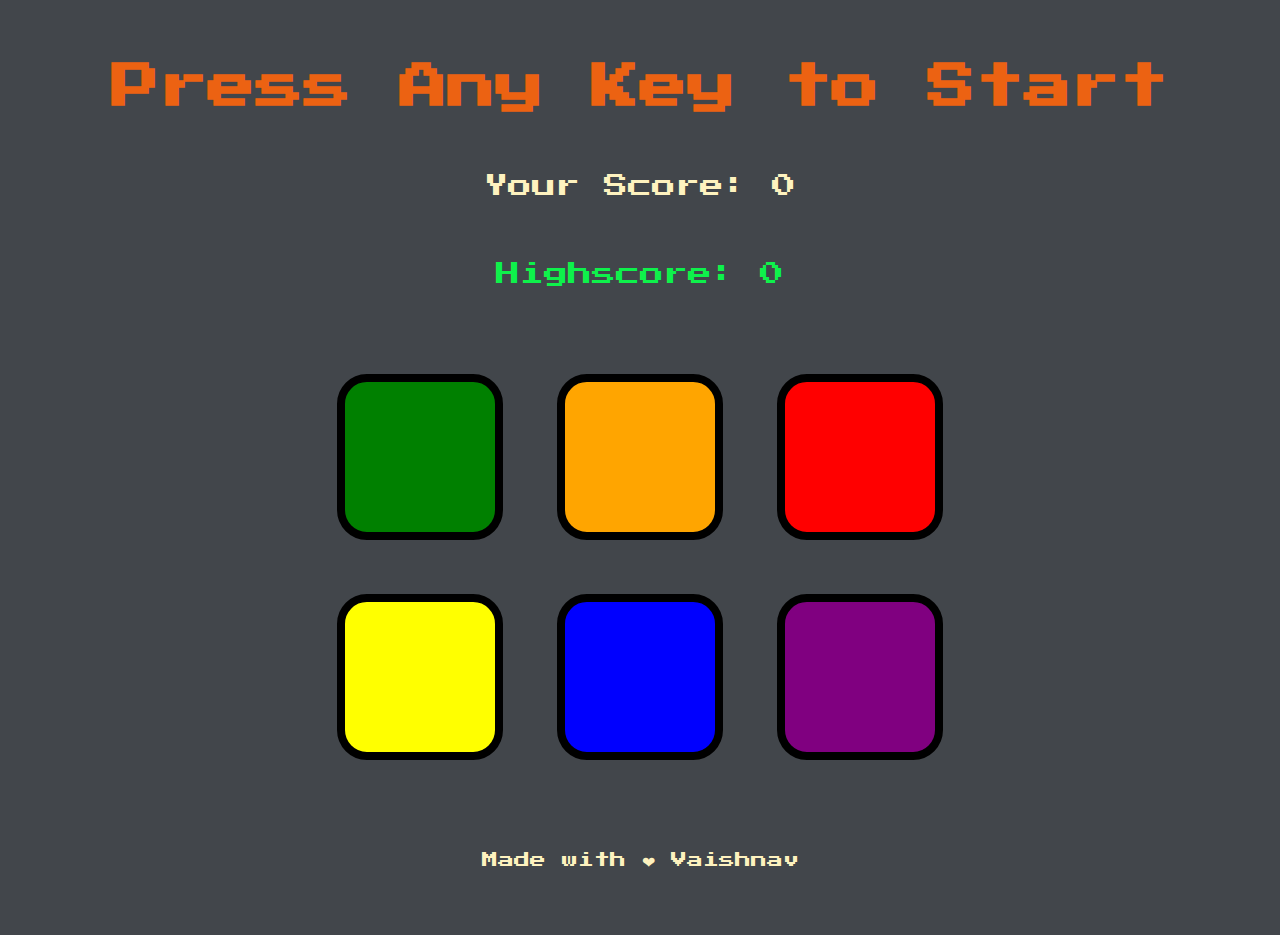
==== index.html @ cf635e68 "Add files via upload" ====
<!DOCTYPE html>
<html lang="en" dir="ltr">

<head>
  <meta charset="utf-8">
  <title>Memory Enhancer</title>
  <link rel="stylesheet" href="styles.css">
  <link href="https://fonts.googleapis.com/css?family=Press+Start+2P" rel="stylesheet">
</head>

<body>
  <h1 id="level-title">Press Any Key to Start</h1>
  <p id="your-score">Your Score: 0</p>
  <p id="highscore">Highscore: 0</p>
  
  <div class="container">
    <div class="row">

      <div type="button" id="green" class="btn green">


      </div>
      <div type="button" id="orange" class="btn orange">

      </div>

      <div type="button" id="red" class="btn red">

      </div>
    </div>

    <div class="row">

      <div type="button" id="yellow" class="btn yellow">

      </div>
      <div type="button" id="blue" class="btn blue">

      </div>

      <div type ="button" id = "purple" class="btn purple">

      </div>

    </div>

  </div>

  <script src="https://ajax.googleapis.com/ajax/libs/jquery/3.3.1/jquery.min.js"></script>
  <script src="game.js" charset="utf-8"></script>

  <footer id="footer">
    <p>Made  with ❤ Vaishnav</p>
  </footer>
</body>

</html>
---- styles.css ----
body {
    text-align: center;
    background-color: #42464b;
  }
  
  #level-title {
    font-family: 'Press Start 2P', cursive;
    font-size: 3rem;
    margin:  5%;
    color: #ec6212;
  }
  #highscore{
    font-family: 'Press Start 2P', cursive;
    font-size: 1.5rem;
    margin:  5%;
    color: #0ef14b;
  
  }
  #your-score{
    font-family: 'Press Start 2P', cursive;
    font-size: 1.5rem;
    margin:  5%;
    color: #FEF2BF;
  }
  #footer{
    font-family: 'Press Start 2P', cursive;
    font-size: 1rem;
    margin:  5%;
    color: #FEF2BF;
    

  }
  
  .container {
    display: block;
    width: 70%;
    margin: auto;
  
  }
  
  .btn {
    margin: 25px;
    display: inline-block;
    height: 150px;
    width: 150px;
    border: 8px solid black;
    border-radius: 18%;
  }
  
  .game-over {
    background-color: red;
    opacity: 0.8;
  }
  
  .red {
    background-color: red;
  }
  
  .green {
    background-color: green;
  }
  
  .blue {
    background-color: blue;
  }
  
  .yellow {
    background-color: yellow;
  }
  .orange{
    background-color: orange;
  }
  
  .purple{
    background-color: purple;
  }
  
  
  
  .pressed {
    box-shadow: 0 0 20px white;
    background-color: grey;
  }
  
  @media screen and (max-width< 768px) {
    .btn {
      width: 100px;
      height: 100px;
    }
  }
  @media screen and (max-width< 468px) {
    .btn {
      width: 50px;
      height: 50px;
    }
  }
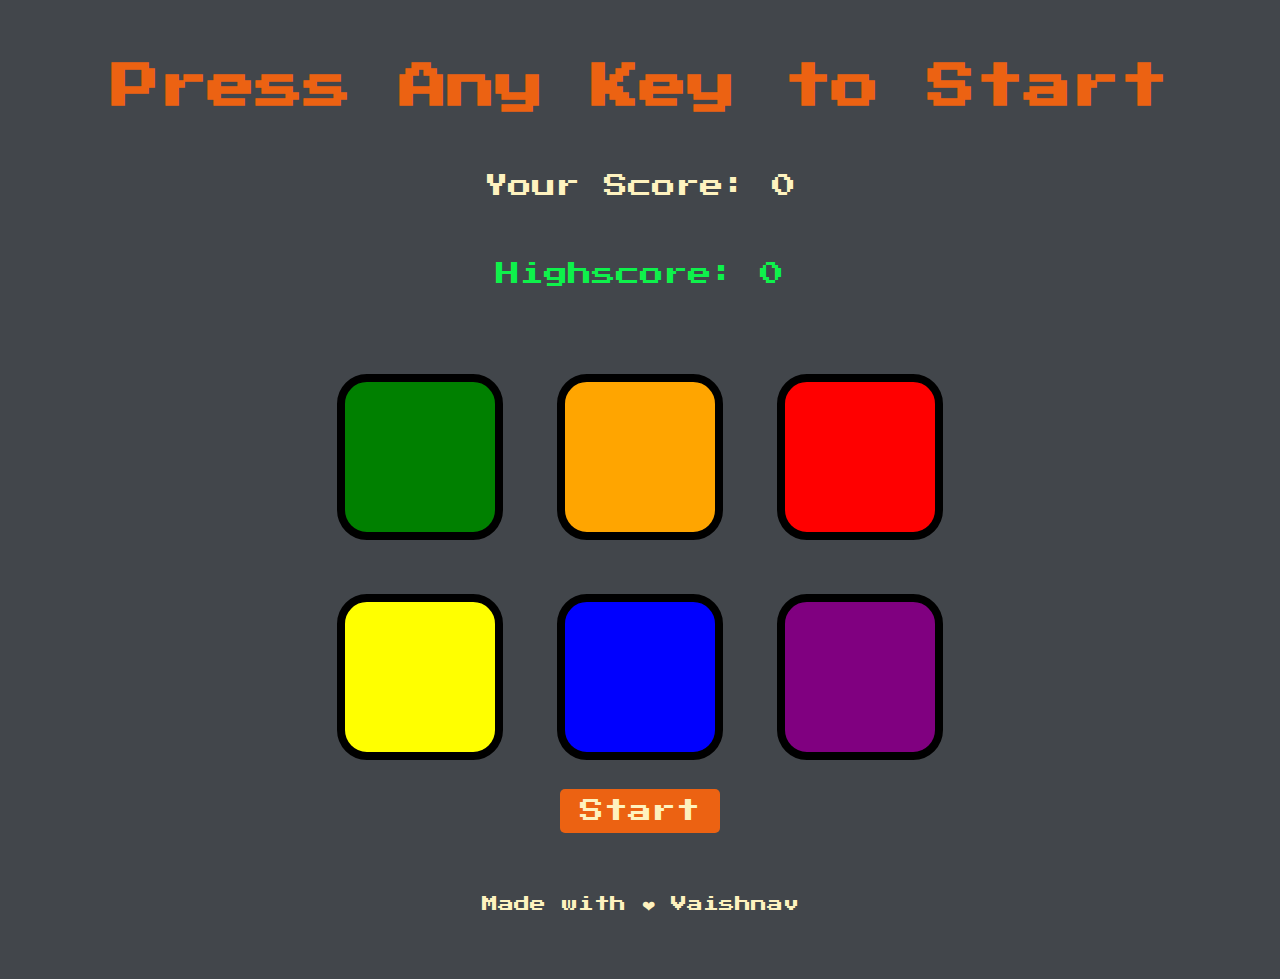
==== commit fd1cd5be: "Add files via upload" ====
--- a/index.html
+++ b/index.html
@@ -45,6 +45,7 @@
     </div>
 
   </div>
+  <button id="start-button">Start</button>
 
   <script src="https://ajax.googleapis.com/ajax/libs/jquery/3.3.1/jquery.min.js"></script>
   <script src="game.js" charset="utf-8"></script>
--- a/styles.css
+++ b/styles.css
@@ -93,4 +93,25 @@
       width: 50px;
       height: 50px;
     }
-  }+  }
+  /* Add this CSS to style the "Start" button */
+#start-button {
+    font-family: 'Press Start 2P', cursive;
+    font-size: 1.5rem;
+    padding: 10px 20px;
+    background-color: #ec6212;
+    color: #FEF2BF;
+    border: none;
+    border-radius: 5px;
+    cursor: pointer;
+    outline: none;
+  }
+  
+  #start-button:hover {
+    background-color: #ff9233;
+  }
+  
+  #start-button:active {
+    background-color: #d65700;
+  }
+  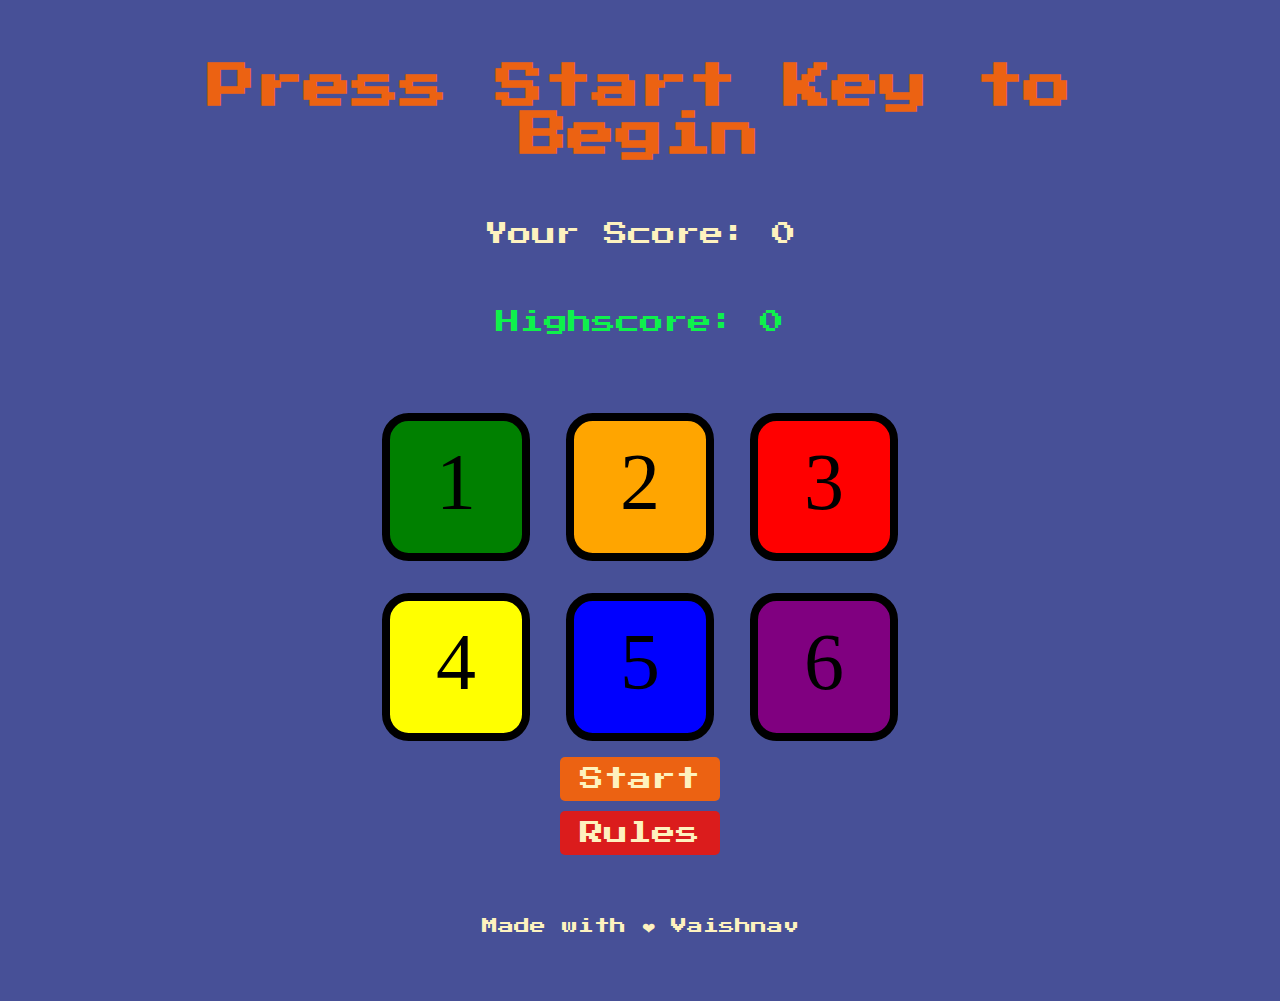
==== commit 518f31c0: "Add files via upload" ====
--- a/index.html
+++ b/index.html
@@ -9,7 +9,7 @@
 </head>
 
 <body>
-  <h1 id="level-title">Press Any Key to Start</h1>
+  <h1 id="level-title">Press Start Key to Begin</h1>
   <p id="your-score">Your Score: 0</p>
   <p id="highscore">Highscore: 0</p>
   
@@ -17,41 +17,60 @@
     <div class="row">
 
       <div type="button" id="green" class="btn green">
-
+       1
 
       </div>
       <div type="button" id="orange" class="btn orange">
-
+        2
       </div>
-
+      
       <div type="button" id="red" class="btn red">
-
+        3
       </div>
     </div>
 
     <div class="row">
 
       <div type="button" id="yellow" class="btn yellow">
-
+4
       </div>
       <div type="button" id="blue" class="btn blue">
-
+5
       </div>
 
       <div type ="button" id = "purple" class="btn purple">
-
+6
       </div>
 
     </div>
 
   </div>
   <button id="start-button">Start</button>
+  <br>
+
+  <button id="rules-button">Rules</button>
+<div id="rules-modal" class="modal">
+  <div class="modal-content">
+    <span class="close">&times;</span>
+    <h2>Simon Game Rules</h2>
+    <p>1. The game displays a sequence of button presses (colors or numbers) in a specific order.</p>
+    <p>2. The player must repeat the sequence by clicking the buttons in the same order.</p>
+    <p>3. After successfully repeating the sequence, the game adds another random button press to the end of the current sequence.</p>
+    <p>4. The player must then repeat the longer sequence again.</p>
+    <p>5. This pattern continues, with the sequence getting longer each time the player successfully repeats it.</p>
+    <p>6. If the player makes a mistake and clicks the wrong button or presses the buttons in the wrong order, the game ends.</p>
+    <p>7. The game displays a "Game Over" message along with the player's score (how many steps they successfully repeated).</p>
+    <p>8. The player can start a new game by clicking a "Start" button or pressing any key.</p>
+  </div>
+</div>
+
 
   <script src="https://ajax.googleapis.com/ajax/libs/jquery/3.3.1/jquery.min.js"></script>
   <script src="game.js" charset="utf-8"></script>
 
   <footer id="footer">
     <p>Made  with ❤ Vaishnav</p>
+
   </footer>
 </body>
 
--- a/styles.css
+++ b/styles.css
@@ -1,6 +1,6 @@
 body {
     text-align: center;
-    background-color: #42464b;
+    background-color: #475097;
   }
   
   #level-title {
@@ -27,9 +27,25 @@
     font-size: 1rem;
     margin:  5%;
     color: #FEF2BF;
-    
+  }
 
+  #rules-button {
+    font-family: 'Press Start 2P', cursive;
+    font-size: 1.5rem;
+    padding: 10px 20px;
+    margin-top: 10px; /* Add margin at the top */
+    background-color: #db1c1c; /* Change the background color */
+    color: #FEF2BF;
+    border: none;
+    border-radius: 5px;
+    cursor: pointer;
+    outline: none;
   }
+  
+  #rules-button:hover {
+    background-color: #555; /* Change hover background color */
+  }
+  
   
   .container {
     display: block;
@@ -41,10 +57,19 @@
   .btn {
     margin: 25px;
     display: inline-block;
-    height: 150px;
-    width: 150px;
+    height: 100px;
+    width: 100px;
     border: 8px solid black;
     border-radius: 18%;
+    text-align: center;
+    padding: 1rem;
+    margin: 1rem;
+    font-size: 5rem;
+  }
+  .btn:hover{
+    cursor: pointer;
+    color: #2f3031;
+
   }
   
   .game-over {
@@ -114,4 +139,41 @@
   #start-button:active {
     background-color: #d65700;
   }
+
+  /* Style for the rules modal */
+.modal {
+  display: none;
+  position: fixed;
+  z-index: 1;
+  left: 0;
+  top: 0;
+  width: 100%;
+  height: 100%;
+  overflow: auto;
+  background-color: rgba(0, 0, 0, 0.5);
+}
+
+.modal-content {
+  background-color: #fefefe;
+  margin: 15% auto;
+  padding: 20px;
+  border: 1px solid #888;
+  width: 80%;
+  max-width: 600px;
+}
+
+.close {
+  color: #aaa;
+  float: right;
+  font-size: 28px;
+  font-weight: bold;
+}
+
+.close:hover,
+.close:focus {
+  color: black;
+  text-decoration: none;
+  cursor: pointer;
+}
+
   